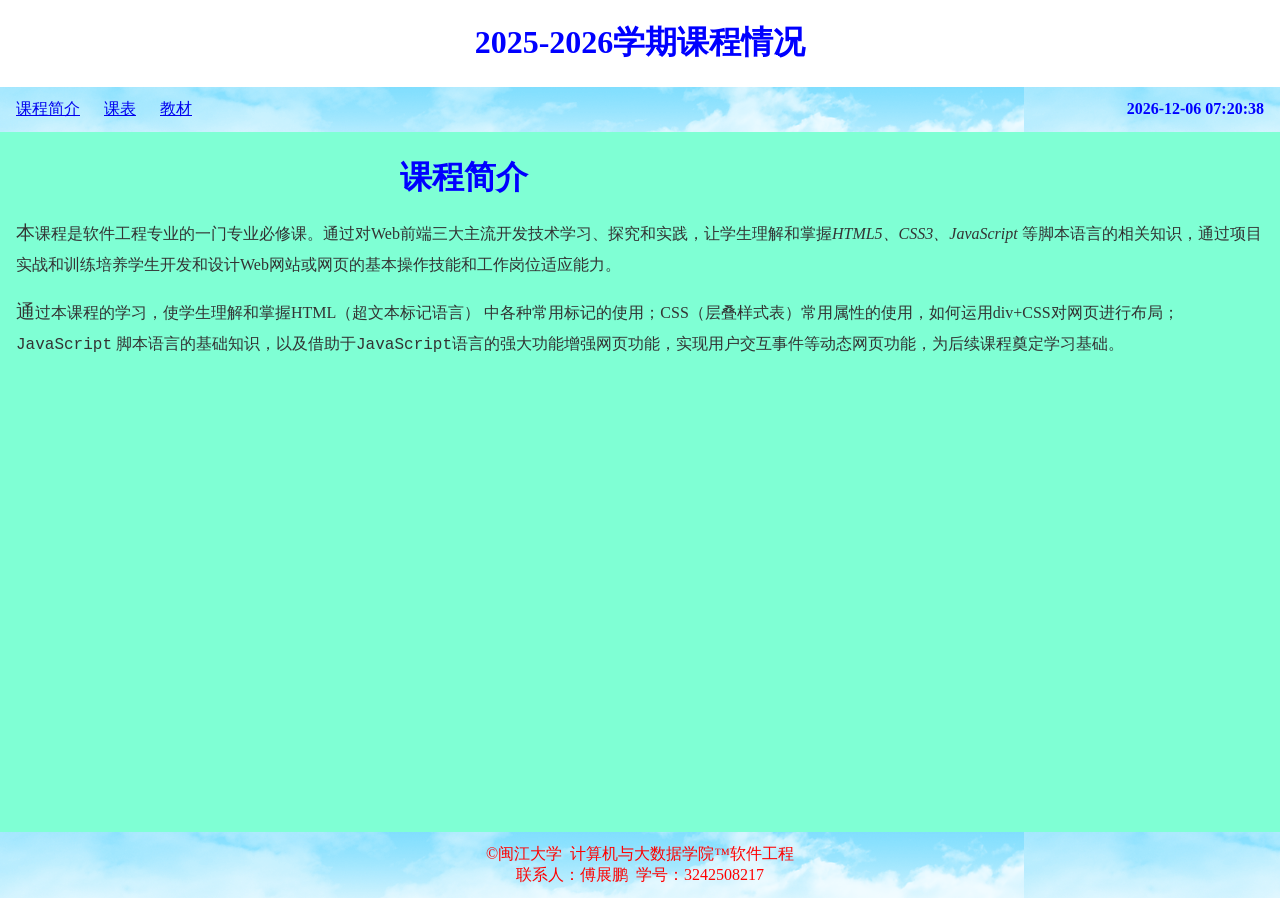
==== index.html @ 80872426 "更新标题为V4.0，添加时间显示功能及自适应框架高度调整 Co-authored-by: Copilot <copilot@github.com>" ====
<!DOCTYPE html>
<html lang="zh-cn">
<head>
    <meta charset="UTF-8">
    <meta name="viewport" content="width=device-width, initial-scale=1.0">
    <title>web技术基础实验V4.0</title>
    <link rel="shortcut icon" href="favicon.ico" type="image/x-icon">
    <script src="js/utils.js"></script>
</head>
<body>
    <div class="header-wrapper">
        <h1 class="hand">2025-2026学期课程情况</h1>

            <div class="nav-section">
                <a class="nav-link" href="introduce.html" target="mainFrame">课程简介</a>
                <a class="nav-link" href="schedule.html" target="mainFrame">课表</a>
                <a class="nav-link" href="book.html" target="mainFrame">教材</a>
                <span class="time-display" id="timeDisplay"></span>
            </div>

        
    </div>
    <iframe name="mainFrame" src="introduce.html" class="mainFrame" scrolling="auto"></iframe>

    <footer class="footer-section">
        &copy;闽江大学&nbsp;&nbsp;计算机与大数据学院&trade;软件工程<br>
        联系人：傅展鹏&nbsp;&nbsp;学号：3242508217
    </footer>
    <script>
        function isMobileDevice() {
            var device = navigator.userAgent ;          
            return (device.indexOf("iPhone")>0||device.indexOf("Android")>0);
        }

        function updateTime() {
            var now = new Date();
            var text = isMobileDevice()
                ? now.format("hh:mm:ss")
                : now.format("yyyy-MM-dd hh:mm:ss");
            document.getElementById("timeDisplay").textContent = text;
        }

        function adjustFrameHeight() {
            var header = document.querySelector(".header-wrapper");
            var footer = document.querySelector(".footer-section");
            var mainFrame = document.querySelector(".mainFrame");
            var height = document.documentElement.clientHeight
                - (header ? header.clientHeight : 0)
                - (footer ? footer.clientHeight : 0)
                -24;
                // 补足footer的padding部分
            if (height < 0) height = 0;
            mainFrame.style.height = height + "px";
        }

        window.addEventListener("load", function () {
            updateTime();
            adjustFrameHeight();
            setInterval(function () {
                updateTime();
                adjustFrameHeight();
            }, 1000);
        });

        window.addEventListener("resize", function () {
            adjustFrameHeight();
            updateTime();
        });
    </script>
</body>

<style>
    h1 {
        color: blue;
        text-align: center;
    }

    .hand{
        display: flex;
        justify-content: center;
    }

    .mainFrame{
        display: block;
        height: 540px;
        width: 100%;
        background-color: #7fffd4;
        border: none;
    }

    body {
        margin: 0;
        overflow-x: hidden;
    }

    .nav-section {
        display: flex;
        flex-direction: row;
        gap: 24px;
        align-items: center;
        padding: 12px 16px;
        color: blue;
        background-image: url("images/top-bg.gif");
        flex-wrap: wrap;
    }

    .time-display {
        margin-left: auto;
        color: blue;
        font-weight: bold;
        white-space: nowrap;
    }

    .footer-section {
        position: fixed;
        width: 100%;
        text-align: center;
        padding: 12px 0;
        color: red;
        background-image: url("images/top-bg.gif");
    }

    .nav-link:hover {
        color: red;
        font-size: 20px;
    }
</style>

</html>
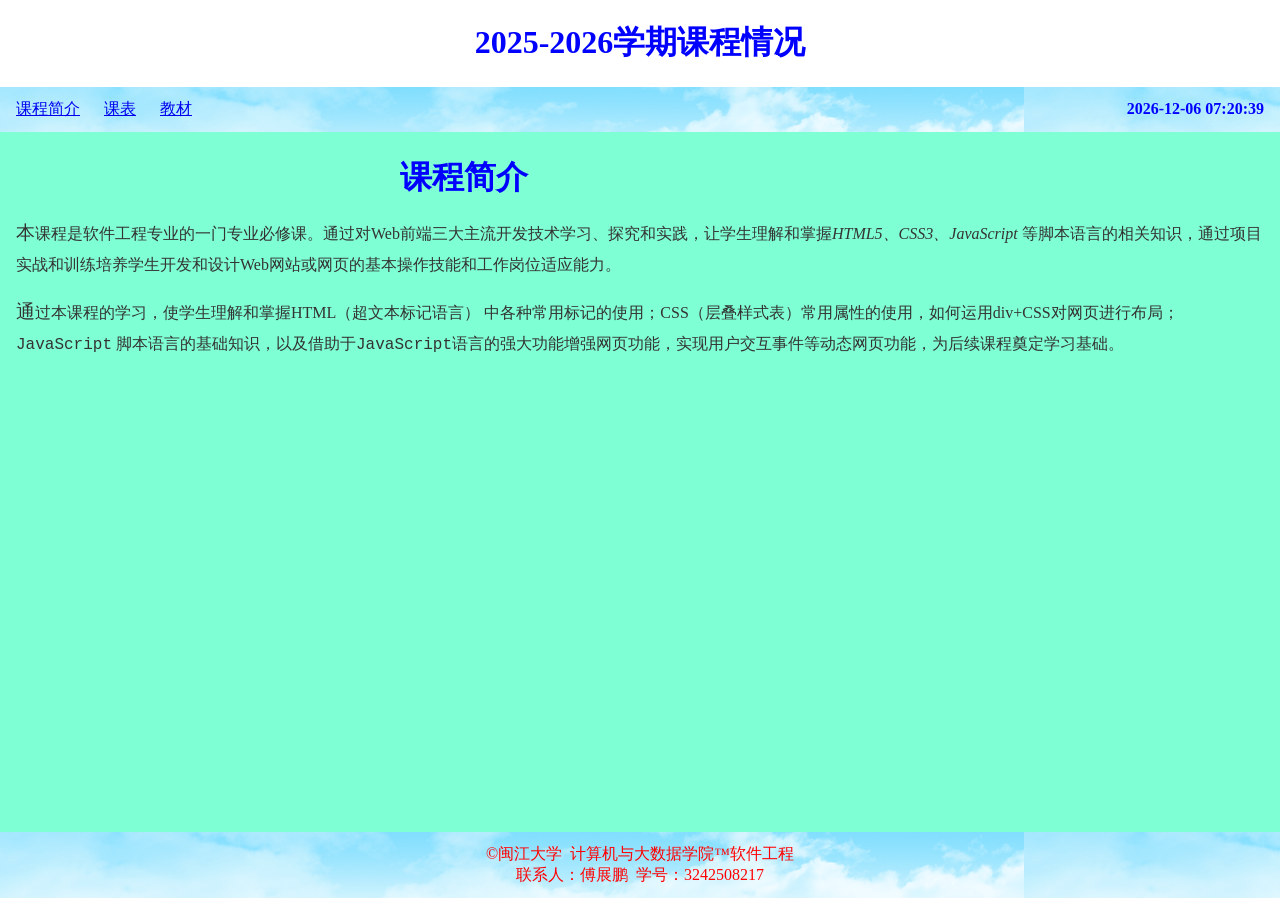
==== commit 904a7529: "重构时间显示和框架高度调整功能，移除冗余代码" ====
--- a/index.html
+++ b/index.html
@@ -26,47 +26,6 @@
         &copy;闽江大学&nbsp;&nbsp;计算机与大数据学院&trade;软件工程<br>
         联系人：傅展鹏&nbsp;&nbsp;学号：3242508217
     </footer>
-    <script>
-        function isMobileDevice() {
-            var device = navigator.userAgent ;          
-            return (device.indexOf("iPhone")>0||device.indexOf("Android")>0);
-        }
-
-        function updateTime() {
-            var now = new Date();
-            var text = isMobileDevice()
-                ? now.format("hh:mm:ss")
-                : now.format("yyyy-MM-dd hh:mm:ss");
-            document.getElementById("timeDisplay").textContent = text;
-        }
-
-        function adjustFrameHeight() {
-            var header = document.querySelector(".header-wrapper");
-            var footer = document.querySelector(".footer-section");
-            var mainFrame = document.querySelector(".mainFrame");
-            var height = document.documentElement.clientHeight
-                - (header ? header.clientHeight : 0)
-                - (footer ? footer.clientHeight : 0)
-                -24;
-                // 补足footer的padding部分
-            if (height < 0) height = 0;
-            mainFrame.style.height = height + "px";
-        }
-
-        window.addEventListener("load", function () {
-            updateTime();
-            adjustFrameHeight();
-            setInterval(function () {
-                updateTime();
-                adjustFrameHeight();
-            }, 1000);
-        });
-
-        window.addEventListener("resize", function () {
-            adjustFrameHeight();
-            updateTime();
-        });
-    </script>
 </body>
 
 <style>
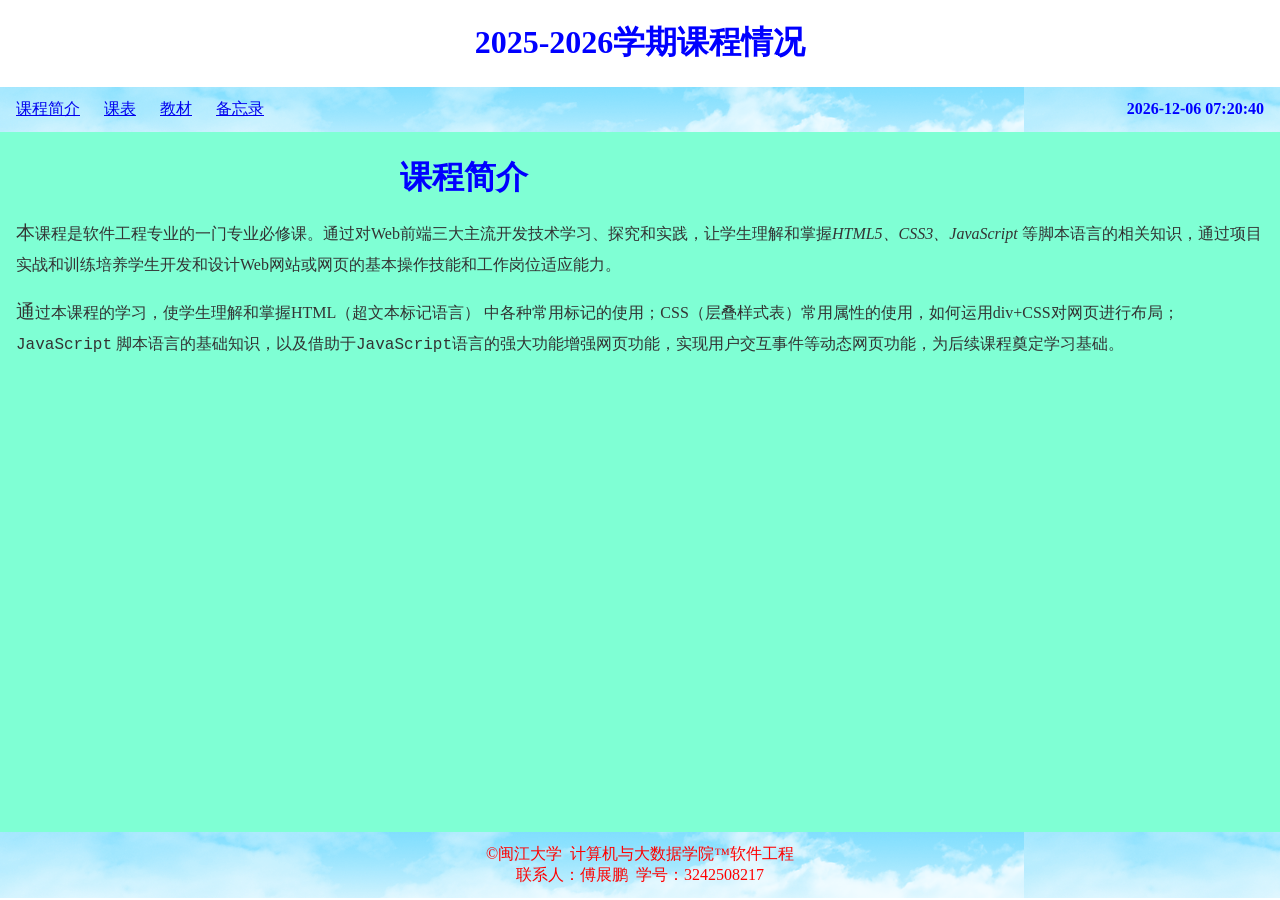
==== commit a19f71a5: "更新标题为V5.0，添加备忘录页面及相关样式，增强课表页面交互功能" ====
--- a/index.html
+++ b/index.html
@@ -3,7 +3,7 @@
 <head>
     <meta charset="UTF-8">
     <meta name="viewport" content="width=device-width, initial-scale=1.0">
-    <title>web技术基础实验V4.0</title>
+    <title>web技术基础实验V5.0</title>
     <link rel="shortcut icon" href="favicon.ico" type="image/x-icon">
     <script src="js/utils.js"></script>
 </head>
@@ -15,6 +15,7 @@
                 <a class="nav-link" href="introduce.html" target="mainFrame">课程简介</a>
                 <a class="nav-link" href="schedule.html" target="mainFrame">课表</a>
                 <a class="nav-link" href="book.html" target="mainFrame">教材</a>
+                <a class="nav-link" href="memo.html" target="mainFrame">备忘录</a>
                 <span class="time-display" id="timeDisplay"></span>
             </div>
 
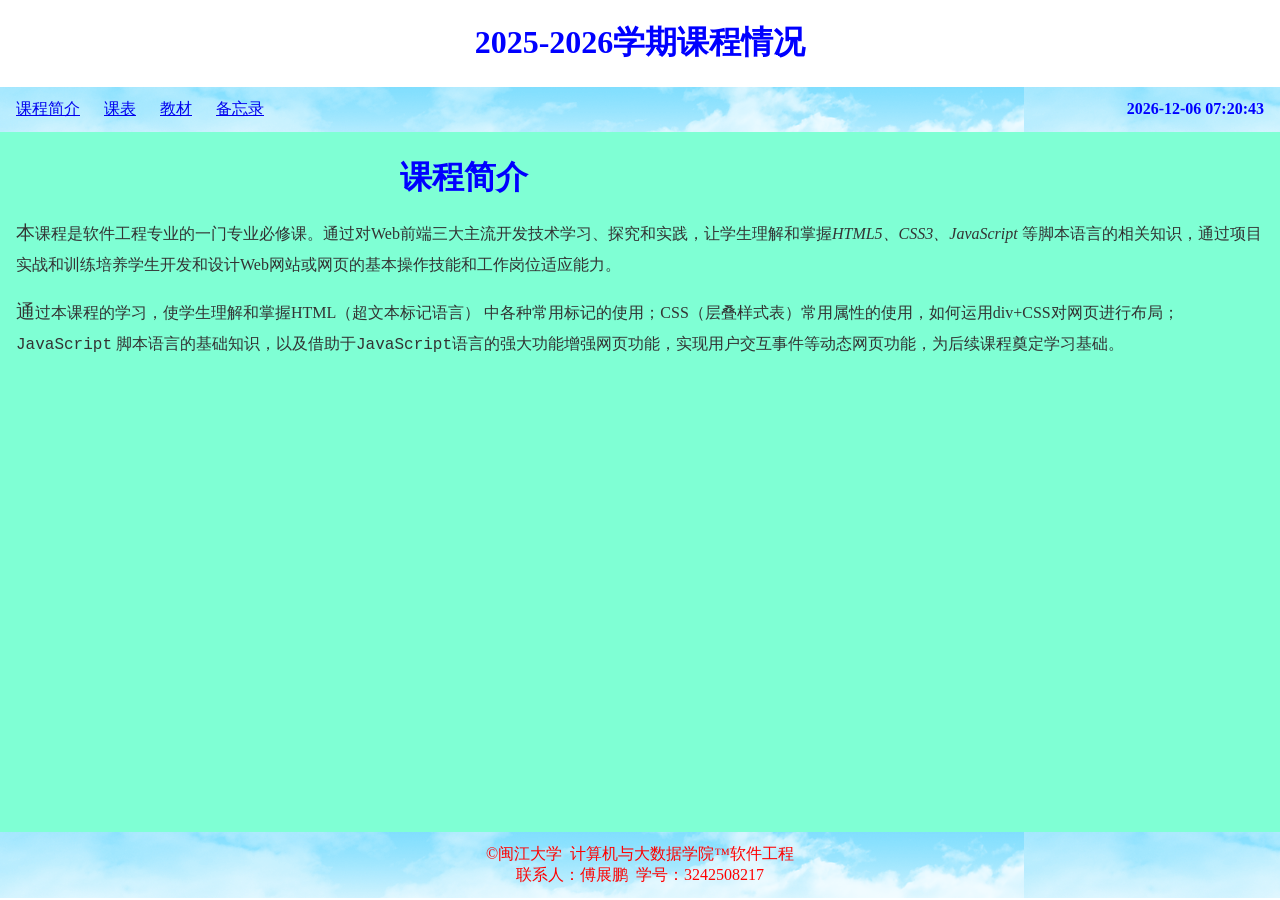
==== commit b12b52a5: "更新标题为V6.0，增强备忘录功能，添加重要性和完成状态选项，优化样式" ====
--- a/index.html
+++ b/index.html
@@ -3,7 +3,7 @@
 <head>
     <meta charset="UTF-8">
     <meta name="viewport" content="width=device-width, initial-scale=1.0">
-    <title>web技术基础实验V5.0</title>
+    <title>web技术基础实验V6.0</title>
     <link rel="shortcut icon" href="favicon.ico" type="image/x-icon">
     <script src="js/utils.js"></script>
 </head>
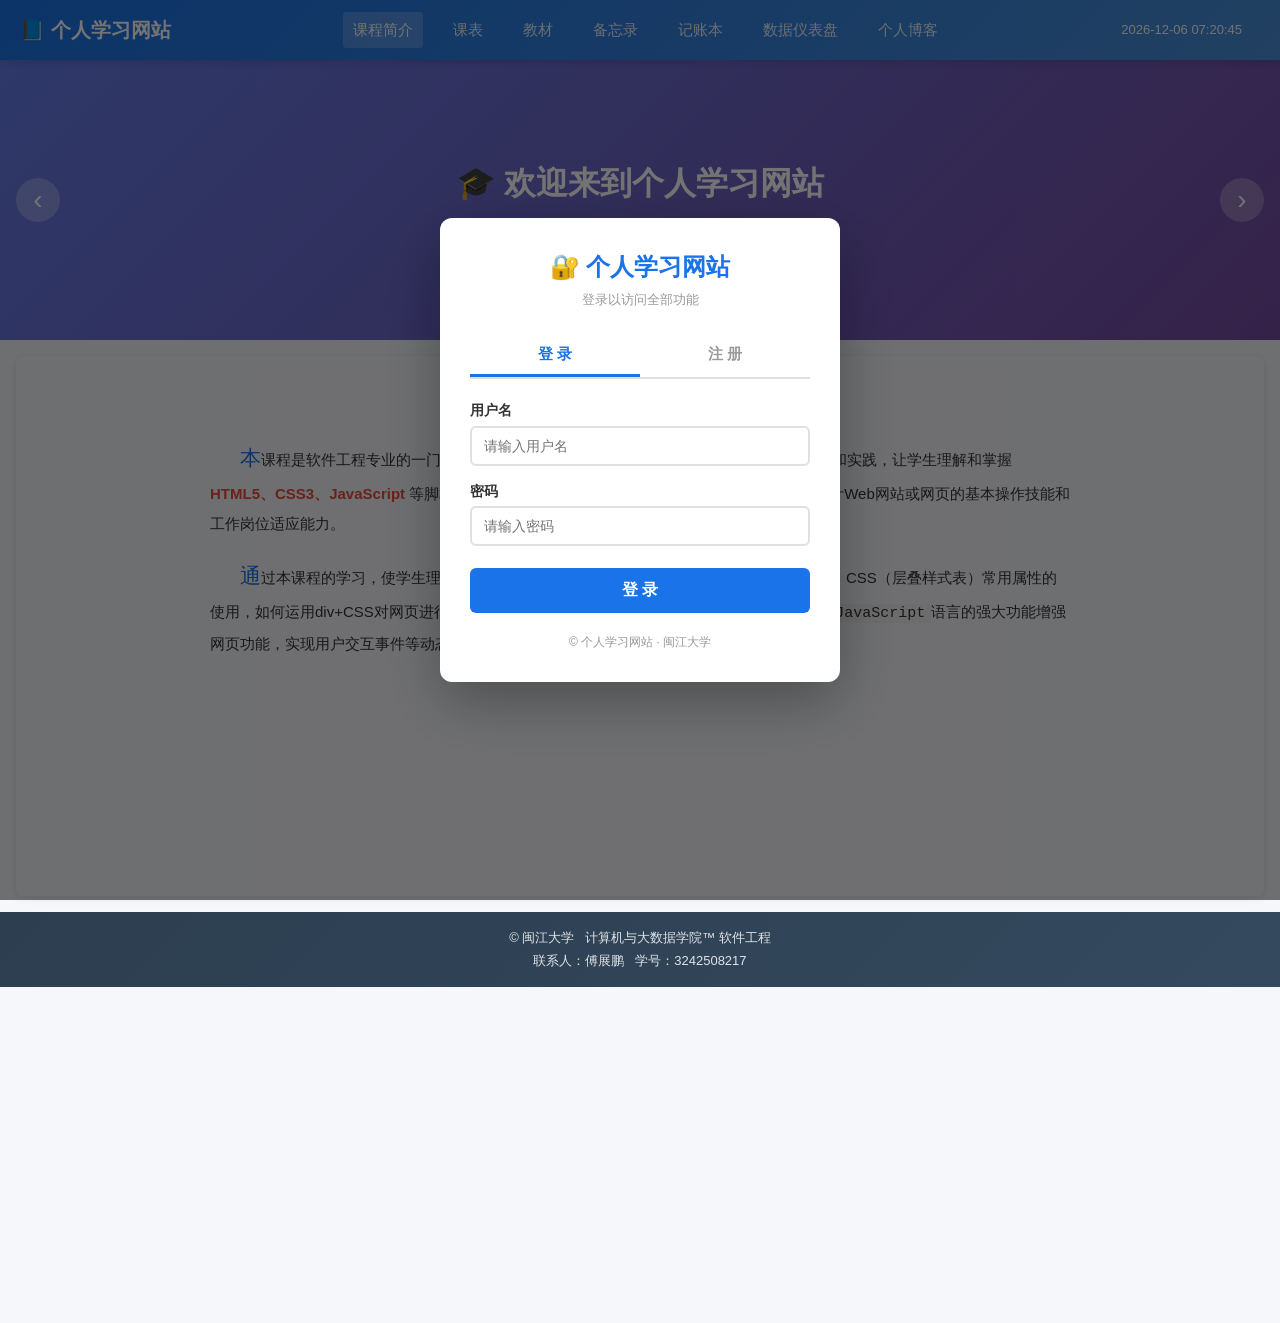
==== commit 4bdd32db: "feat: Enhance personal learning website with new modules and UI improvements - Updated course introd" ====
--- a/index.html
+++ b/index.html
@@ -3,87 +3,147 @@
 <head>
     <meta charset="UTF-8">
     <meta name="viewport" content="width=device-width, initial-scale=1.0">
-    <title>web技术基础实验V6.0</title>
+    <title>Web技术基础实验 — 个人学习网站</title>
     <link rel="shortcut icon" href="favicon.ico" type="image/x-icon">
+    <link rel="stylesheet" href="css/common.css">
     <script src="js/utils.js"></script>
+    <script src="js/auth.js"></script>
+    <script src="js/carousel.js"></script>
 </head>
 <body>
-    <div class="header-wrapper">
-        <h1 class="hand">2025-2026学期课程情况</h1>
+    <!-- ====== 导航栏 ====== -->
+    <header class="navbar" id="navbar">
+        <span class="navbar-brand">📘 个人学习网站</span>
+        <button class="hamburger" id="hamburgerBtn" aria-label="菜单">☰</button>
+        <nav class="navbar-links" id="navbarLinks">
+            <a href="introduce.html" target="mainFrame" class="active" data-page="introduce">课程简介</a>
+            <a href="schedule.html" target="mainFrame" data-page="schedule">课表</a>
+            <a href="book.html" target="mainFrame" data-page="book">教材</a>
+            <a href="memo.html" target="mainFrame" data-page="memo">备忘录</a>
+            <a href="expense.html" target="mainFrame" data-page="expense">记账本</a>
+            <a href="dashboard.html" target="mainFrame" data-page="dashboard">数据仪表盘</a>
+            <a href="blog.html" target="mainFrame" data-page="blog">个人博客</a>
+        </nav>
+        <div class="navbar-user">
+            <span id="timeDisplay" style="font-size:13px;"></span>
+            <span id="userDisplay" style="margin-left:8px;"></span>
+            <button class="logout-btn" id="logoutBtn" style="display:none;">退出</button>
+        </div>
+    </header>
 
-            <div class="nav-section">
-                <a class="nav-link" href="introduce.html" target="mainFrame">课程简介</a>
-                <a class="nav-link" href="schedule.html" target="mainFrame">课表</a>
-                <a class="nav-link" href="book.html" target="mainFrame">教材</a>
-                <a class="nav-link" href="memo.html" target="mainFrame">备忘录</a>
-                <span class="time-display" id="timeDisplay"></span>
+    <!-- ====== 轮播图 ====== -->
+    <section class="carousel" id="mainCarousel" aria-label="广告轮播">
+        <div class="carousel-track">
+            <div class="carousel-slide">
+                <h3>🎓 欢迎来到个人学习网站</h3>
+                <p>Web技术基础课程项目 · 记录学习与成长</p>
             </div>
+            <div class="carousel-slide">
+                <h3>📚 课程学习与知识管理</h3>
+                <p>课表、教材、备忘录 — 一站式学习平台</p>
+            </div>
+            <div class="carousel-slide">
+                <h3>🚀 探索前端开发的无限可能</h3>
+                <p>HTML5 · CSS3 · JavaScript — 构建精彩Web体验</p>
+            </div>
+        </div>
+        <button class="carousel-btn prev" aria-label="上一张">‹</button>
+        <button class="carousel-btn next" aria-label="下一张">›</button>
+        <div class="carousel-dots"></div>
+    </section>
 
-        
-    </div>
-    <iframe name="mainFrame" src="introduce.html" class="mainFrame" scrolling="auto"></iframe>
+    <!-- ====== 主内容区（iframe） ====== -->
+    <main class="main-content-area">
+        <iframe name="mainFrame" src="introduce.html" class="mainFrame" scrolling="auto"
+                title="主内容区"></iframe>
+    </main>
 
-    <footer class="footer-section">
-        &copy;闽江大学&nbsp;&nbsp;计算机与大数据学院&trade;软件工程<br>
-        联系人：傅展鹏&nbsp;&nbsp;学号：3242508217
+    <!-- ====== 页脚 ====== -->
+    <footer class="footer">
+        &copy; 闽江大学 &nbsp; 计算机与大数据学院&trade; 软件工程<br>
+        联系人：傅展鹏 &nbsp; 学号：3242508217
     </footer>
+
+    <script>
+        /* ====== 响应式汉堡菜单 ====== */
+        (function () {
+            var hamburger = document.getElementById('hamburgerBtn');
+            var navLinks = document.getElementById('navbarLinks');
+            if (hamburger && navLinks) {
+                hamburger.addEventListener('click', function () {
+                    navLinks.classList.toggle('open');
+                });
+                navLinks.querySelectorAll('a').forEach(function (link) {
+                    link.addEventListener('click', function () {
+                        navLinks.classList.remove('open');
+                        navLinks.querySelectorAll('a').forEach(function (a) { a.classList.remove('active'); });
+                        this.classList.add('active');
+                    });
+                });
+            }
+        })();
+
+        /* ====== 时间更新 ====== */
+        (function () {
+            function updateTime() {
+                var el = document.getElementById('timeDisplay');
+                if (!el) return;
+                var now = new Date();
+                el.textContent = now.getFullYear() + '-' +
+                    String(now.getMonth() + 1).padStart(2, '0') + '-' +
+                    String(now.getDate()).padStart(2, '0') + ' ' +
+                    String(now.getHours()).padStart(2, '0') + ':' +
+                    String(now.getMinutes()).padStart(2, '0') + ':' +
+                    String(now.getSeconds()).padStart(2, '0');
+            }
+            updateTime();
+            setInterval(updateTime, 1000);
+        })();
+
+        /* ====== iframe 自适应高度 ====== */
+        (function () {
+            function adjustFrame() {
+                var frame = document.querySelector('.mainFrame');
+                if (!frame) return;
+                var navbar = document.getElementById('navbar');
+                var carousel = document.getElementById('mainCarousel');
+                var footer = document.querySelector('.footer');
+                var height = window.innerHeight
+                    - (navbar ? navbar.offsetHeight : 0)
+                    - (carousel ? carousel.offsetHeight : 0)
+                    - (footer ? footer.offsetHeight : 0)
+                    - 32;
+                if (height < 400) height = 400;
+                frame.style.height = height + 'px';
+            }
+            adjustFrame();
+            window.addEventListener('resize', adjustFrame);
+            setInterval(adjustFrame, 2000);
+        })();
+
+        /* ====== 登录/注册 + 轮播图初始化 ====== */
+        window.addEventListener('load', function () {
+            Auth.init(function (user) {
+                var userDisplay = document.getElementById('userDisplay');
+                var logoutBtn = document.getElementById('logoutBtn');
+                if (userDisplay) userDisplay.textContent = '👤 ' + user.username;
+                if (logoutBtn) logoutBtn.style.display = 'inline-block';
+            });
+
+            if (Auth.isLoggedIn()) {
+                var userDisplay = document.getElementById('userDisplay');
+                var logoutBtn = document.getElementById('logoutBtn');
+                if (userDisplay) userDisplay.textContent = '👤 ' + Auth.getUsername();
+                if (logoutBtn) {
+                    logoutBtn.style.display = 'inline-block';
+                    logoutBtn.addEventListener('click', function () {
+                        Auth.logout();
+                    });
+                }
+            }
+
+            Carousel.init('#mainCarousel');
+        });
+    </script>
 </body>
-
-<style>
-    h1 {
-        color: blue;
-        text-align: center;
-    }
-
-    .hand{
-        display: flex;
-        justify-content: center;
-    }
-
-    .mainFrame{
-        display: block;
-        height: 540px;
-        width: 100%;
-        background-color: #7fffd4;
-        border: none;
-    }
-
-    body {
-        margin: 0;
-        overflow-x: hidden;
-    }
-
-    .nav-section {
-        display: flex;
-        flex-direction: row;
-        gap: 24px;
-        align-items: center;
-        padding: 12px 16px;
-        color: blue;
-        background-image: url("images/top-bg.gif");
-        flex-wrap: wrap;
-    }
-
-    .time-display {
-        margin-left: auto;
-        color: blue;
-        font-weight: bold;
-        white-space: nowrap;
-    }
-
-    .footer-section {
-        position: fixed;
-        width: 100%;
-        text-align: center;
-        padding: 12px 0;
-        color: red;
-        background-image: url("images/top-bg.gif");
-    }
-
-    .nav-link:hover {
-        color: red;
-        font-size: 20px;
-    }
-</style>
-
 </html>
--- a/css/common.css
+++ b/css/common.css
@@ -0,0 +1,725 @@
+/* ============================================================
+   common.css — 个人学习网站 全局公共样式
+   包含：CSS变量、重置、布局、导航、按钮、表单、浮层、响应式
+   ============================================================ */
+
+/* ---------- CSS 变量 ---------- */
+:root {
+    --primary: #1a73e8;
+    --primary-dark: #1557b0;
+    --success: #27ae60;
+    --danger: #e74c3c;
+    --warning: #f39c12;
+    --bg: #f5f7fa;
+    --bg-card: #ffffff;
+    --text: #333333;
+    --text-light: #666666;
+    --text-muted: #999999;
+    --border: #e0e0e0;
+    --shadow: 0 2px 8px rgba(0, 0, 0, 0.1);
+    --shadow-hover: 0 4px 16px rgba(0, 0, 0, 0.15);
+    --radius: 8px;
+    --transition: 0.3s ease;
+    --header-height: 60px;
+    --footer-height: 50px;
+}
+
+/* ---------- 全局重置 ---------- */
+*, *::before, *::after {
+    box-sizing: border-box;
+    margin: 0;
+    padding: 0;
+}
+
+html {
+    scroll-behavior: smooth;
+}
+
+body {
+    font-family: "Microsoft YaHei", "PingFang SC", "Helvetica Neue", Arial, sans-serif;
+    font-size: 15px;
+    line-height: 1.6;
+    color: var(--text);
+    background: var(--bg);
+    overflow-x: hidden;
+    min-height: 100vh;
+}
+
+a {
+    color: var(--primary);
+    text-decoration: none;
+    transition: color var(--transition);
+}
+
+a:hover {
+    color: var(--primary-dark);
+}
+
+img {
+    max-width: 100%;
+    height: auto;
+    display: block;
+}
+
+/* ---------- 通用布局类 ---------- */
+.container {
+    max-width: 1200px;
+    margin: 0 auto;
+    padding: 0 16px;
+}
+
+.flex-row {
+    display: flex;
+    flex-direction: row;
+    align-items: center;
+    gap: 12px;
+}
+
+.flex-col {
+    display: flex;
+    flex-direction: column;
+    gap: 12px;
+}
+
+.flex-wrap {
+    flex-wrap: wrap;
+}
+
+.flex-center {
+    display: flex;
+    align-items: center;
+    justify-content: center;
+}
+
+.flex-between {
+    display: flex;
+    align-items: center;
+    justify-content: space-between;
+}
+
+.grid-2 { display: grid; grid-template-columns: repeat(2, 1fr); gap: 16px; }
+.grid-3 { display: grid; grid-template-columns: repeat(3, 1fr); gap: 16px; }
+.grid-4 { display: grid; grid-template-columns: repeat(4, 1fr); gap: 16px; }
+
+/* ---------- 页面标题 ---------- */
+.page-title {
+    text-align: center;
+    color: #c0392b;
+    font-size: 28px;
+    font-weight: 700;
+    margin: 20px 0 16px;
+}
+
+.page-subtitle {
+    text-align: center;
+    color: var(--text-light);
+    font-size: 14px;
+    margin-bottom: 16px;
+}
+
+/* ---------- 卡片 ---------- */
+.card {
+    background: var(--bg-card);
+    border-radius: var(--radius);
+    box-shadow: var(--shadow);
+    padding: 20px;
+    transition: transform var(--transition), box-shadow var(--transition);
+}
+
+.card:hover {
+    transform: translateY(-4px);
+    box-shadow: var(--shadow-hover);
+}
+
+.card-title {
+    font-size: 18px;
+    font-weight: 700;
+    color: var(--text);
+    margin-bottom: 12px;
+    padding-bottom: 8px;
+    border-bottom: 2px solid var(--primary);
+}
+
+/* ---------- 按钮 ---------- */
+.btn {
+    display: inline-block;
+    padding: 8px 20px;
+    font-size: 14px;
+    font-weight: 600;
+    border: none;
+    border-radius: 6px;
+    cursor: pointer;
+    transition: all var(--transition);
+    text-align: center;
+    font-family: inherit;
+}
+
+.btn:hover {
+    opacity: 0.88;
+    transform: translateY(-1px);
+}
+
+.btn:active {
+    transform: translateY(0);
+}
+
+.btn-primary {
+    background: var(--primary);
+    color: #fff;
+}
+
+.btn-primary:hover { background: var(--primary-dark); }
+
+.btn-success {
+    background: var(--success);
+    color: #fff;
+}
+
+.btn-danger {
+    background: var(--danger);
+    color: #fff;
+}
+
+.btn-outline {
+    background: transparent;
+    border: 2px solid var(--primary);
+    color: var(--primary);
+}
+
+.btn-outline:hover {
+    background: var(--primary);
+    color: #fff;
+}
+
+.btn-sm { padding: 4px 12px; font-size: 12px; }
+.btn-lg { padding: 12px 28px; font-size: 16px; }
+
+/* ---------- 表单 ---------- */
+.form-group {
+    margin-bottom: 14px;
+}
+
+.form-group label {
+    display: block;
+    margin-bottom: 4px;
+    color: var(--text);
+    font-weight: 600;
+    font-size: 14px;
+}
+
+.form-group input,
+.form-group textarea,
+.form-group select {
+    width: 100%;
+    padding: 10px 12px;
+    font-size: 14px;
+    font-family: inherit;
+    border: 2px solid var(--border);
+    border-radius: 6px;
+    background: var(--bg-card);
+    color: var(--text);
+    transition: border-color var(--transition);
+}
+
+.form-group input:focus,
+.form-group textarea:focus,
+.form-group select:focus {
+    outline: none;
+    border-color: var(--primary);
+    box-shadow: 0 0 0 3px rgba(26, 115, 232, 0.15);
+}
+
+.form-group .error-msg {
+    color: var(--danger);
+    font-size: 12px;
+    margin-top: 4px;
+    display: none;
+}
+
+.form-group.error input {
+    border-color: var(--danger);
+}
+
+.form-group.error .error-msg {
+    display: block;
+}
+
+.form-row {
+    display: flex;
+    gap: 16px;
+}
+
+.form-row .form-group {
+    flex: 1;
+}
+
+/* ---------- Radio 按钮组 ---------- */
+.radio-group {
+    display: flex;
+    gap: 16px;
+    padding: 6px 0;
+}
+
+.radio-group label {
+    display: flex;
+    align-items: center;
+    gap: 4px;
+    cursor: pointer;
+    font-weight: normal;
+}
+
+.radio-group input[type="radio"] {
+    width: auto;
+    accent-color: var(--primary);
+}
+
+/* ---------- 表格 ---------- */
+table {
+    width: 100%;
+    border-collapse: collapse;
+    font-size: 14px;
+}
+
+th, td {
+    border: 1px solid var(--border);
+    padding: 10px 12px;
+    text-align: center;
+}
+
+th {
+    background: var(--primary);
+    color: #fff;
+    font-weight: 700;
+}
+
+tr:nth-child(even) {
+    background: #f9f9f9;
+}
+
+tr:hover {
+    background: #eef4ff;
+}
+
+/* ---------- 导航栏 ---------- */
+.navbar {
+    display: flex;
+    align-items: center;
+    justify-content: space-between;
+    padding: 0 20px;
+    height: var(--header-height);
+    background: linear-gradient(135deg, #1a73e8, #4a90d9);
+    color: #fff;
+    position: sticky;
+    top: 0;
+    z-index: 100;
+    box-shadow: 0 2px 8px rgba(0,0,0,0.15);
+}
+
+.navbar-brand {
+    font-size: 20px;
+    font-weight: 700;
+    color: #fff;
+}
+
+.navbar-links {
+    display: flex;
+    gap: 20px;
+    list-style: none;
+}
+
+.navbar-links a {
+    color: rgba(255,255,255,0.9);
+    font-size: 15px;
+    padding: 6px 10px;
+    border-radius: 4px;
+    transition: all var(--transition);
+}
+
+.navbar-links a:hover,
+.navbar-links a.active {
+    color: #fff;
+    background: rgba(255,255,255,0.2);
+}
+
+.navbar-user {
+    display: flex;
+    align-items: center;
+    gap: 10px;
+    font-size: 14px;
+}
+
+.navbar-user .logout-btn {
+    background: rgba(255,255,255,0.2);
+    border: 1px solid rgba(255,255,255,0.4);
+    color: #fff;
+    padding: 4px 12px;
+    border-radius: 4px;
+    cursor: pointer;
+    font-size: 13px;
+    transition: background var(--transition);
+}
+
+.navbar-user .logout-btn:hover {
+    background: rgba(255,255,255,0.35);
+}
+
+/* 汉堡菜单（移动端） */
+.hamburger {
+    display: none;
+    font-size: 24px;
+    cursor: pointer;
+    background: none;
+    border: none;
+    color: #fff;
+    padding: 4px 8px;
+}
+
+/* ---------- 页脚 ---------- */
+.footer {
+    text-align: center;
+    padding: 14px 0;
+    background: linear-gradient(135deg, #2c3e50, #34495e);
+    color: rgba(255,255,255,0.85);
+    font-size: 13px;
+    line-height: 1.8;
+    position: relative;
+    bottom: 0;
+    width: 100%;
+}
+
+/* ---------- 浮层（Modal） ---------- */
+.modal-overlay {
+    position: fixed;
+    inset: 0;
+    background: rgba(0, 0, 0, 0.55);
+    display: flex;
+    align-items: center;
+    justify-content: center;
+    z-index: 1000;
+    animation: fadeIn 0.3s ease;
+}
+
+.modal {
+    background: var(--bg-card);
+    border-radius: 12px;
+    padding: 30px;
+    width: 400px;
+    max-width: 90vw;
+    box-shadow: 0 20px 60px rgba(0,0,0,0.3);
+    animation: slideUp 0.35s ease;
+}
+
+.modal-header {
+    text-align: center;
+    margin-bottom: 24px;
+}
+
+.modal-header h2 {
+    font-size: 24px;
+    color: var(--primary);
+    margin-bottom: 4px;
+}
+
+.modal-header p {
+    color: var(--text-muted);
+    font-size: 13px;
+}
+
+.modal-tabs {
+    display: flex;
+    border-bottom: 2px solid var(--border);
+    margin-bottom: 20px;
+}
+
+.modal-tab {
+    flex: 1;
+    text-align: center;
+    padding: 10px 0;
+    cursor: pointer;
+    font-weight: 600;
+    color: var(--text-muted);
+    border-bottom: 3px solid transparent;
+    transition: all var(--transition);
+    background: none;
+    border-top: none;
+    border-left: none;
+    border-right: none;
+    font-size: 15px;
+    font-family: inherit;
+}
+
+.modal-tab.active {
+    color: var(--primary);
+    border-bottom-color: var(--primary);
+}
+
+.modal-body {}
+.modal-body .form-panel { display: none; }
+.modal-body .form-panel.active { display: block; }
+
+.modal-footer {
+    text-align: center;
+    margin-top: 20px;
+    font-size: 12px;
+    color: var(--text-muted);
+}
+
+/* ---------- 轮播图 ---------- */
+.carousel {
+    position: relative;
+    width: 100%;
+    height: 280px;
+    overflow: hidden;
+    background: #333;
+}
+
+.carousel-track {
+    display: flex;
+    height: 100%;
+    transition: transform 0.5s ease;
+}
+
+.carousel-slide {
+    min-width: 100%;
+    height: 100%;
+    display: flex;
+    flex-direction: column;
+    align-items: center;
+    justify-content: center;
+    color: #fff;
+    font-size: 28px;
+    font-weight: 700;
+}
+
+.carousel-slide:nth-child(1) { background: linear-gradient(135deg, #667eea, #764ba2); }
+.carousel-slide:nth-child(2) { background: linear-gradient(135deg, #f093fb, #f5576c); }
+.carousel-slide:nth-child(3) { background: linear-gradient(135deg, #4facfe, #00f2fe); }
+
+.carousel-slide h3 { font-size: 32px; margin-bottom: 8px; }
+.carousel-slide p { font-size: 16px; opacity: 0.9; }
+
+.carousel-btn {
+    position: absolute;
+    top: 50%;
+    transform: translateY(-50%);
+    background: rgba(255,255,255,0.25);
+    border: none;
+    color: #fff;
+    font-size: 28px;
+    width: 44px;
+    height: 44px;
+    border-radius: 50%;
+    cursor: pointer;
+    transition: background var(--transition);
+    z-index: 10;
+}
+
+.carousel-btn:hover { background: rgba(255,255,255,0.5); }
+.carousel-btn.prev { left: 16px; }
+.carousel-btn.next { right: 16px; }
+
+.carousel-dots {
+    position: absolute;
+    bottom: 16px;
+    left: 50%;
+    transform: translateX(-50%);
+    display: flex;
+    gap: 8px;
+}
+
+.carousel-dot {
+    width: 10px;
+    height: 10px;
+    border-radius: 50%;
+    background: rgba(255,255,255,0.5);
+    border: none;
+    cursor: pointer;
+    transition: all var(--transition);
+}
+
+.carousel-dot.active {
+    background: #fff;
+    transform: scale(1.3);
+}
+
+/* ---------- 动画 ---------- */
+@keyframes fadeIn {
+    from { opacity: 0; }
+    to   { opacity: 1; }
+}
+
+@keyframes slideUp {
+    from { opacity: 0; transform: translateY(30px); }
+    to   { opacity: 1; transform: translateY(0); }
+}
+
+@keyframes slideDown {
+    from { opacity: 0; transform: translateY(-20px); }
+    to   { opacity: 1; transform: translateY(0); }
+}
+
+@keyframes fadeInUp {
+    from { opacity: 0; transform: translateY(20px); }
+    to   { opacity: 1; transform: translateY(0); }
+}
+
+@keyframes pulse {
+    0%, 100% { transform: scale(1); }
+    50%      { transform: scale(1.05); }
+}
+
+@keyframes spin {
+    from { transform: rotate(0deg); }
+    to   { transform: rotate(360deg); }
+}
+
+@keyframes progressBar {
+    from { width: 0; }
+}
+
+.animate-fadeIn { animation: fadeIn 0.5s ease; }
+.animate-slideUp { animation: slideUp 0.5s ease; }
+.animate-fadeInUp { animation: fadeInUp 0.6s ease; }
+
+/* ---------- 主内容 iframe 区域 ---------- */
+.main-content-area {
+    min-height: calc(100vh - var(--header-height) - 280px - var(--footer-height) - 20px);
+    padding: 16px;
+    background: var(--bg);
+}
+
+.mainFrame {
+    display: block;
+    width: 100%;
+    min-height: 540px;
+    background: #fff;
+    border: none;
+    border-radius: var(--radius);
+    box-shadow: var(--shadow);
+}
+
+/* ---------- 进度条 ---------- */
+.progress-bar {
+    width: 100%;
+    height: 20px;
+    background: #e9ecef;
+    border-radius: 10px;
+    overflow: hidden;
+}
+
+.progress-fill {
+    height: 100%;
+    border-radius: 10px;
+    background: linear-gradient(90deg, var(--primary), #4a90d9);
+    animation: progressBar 1.5s ease;
+    transition: width 0.8s ease;
+}
+
+/* ---------- 标签/徽章 ---------- */
+.badge {
+    display: inline-block;
+    padding: 2px 10px;
+    font-size: 12px;
+    font-weight: 600;
+    border-radius: 12px;
+    color: #fff;
+}
+
+.badge-primary { background: var(--primary); }
+.badge-success { background: var(--success); }
+.badge-danger  { background: var(--danger); }
+.badge-warning { background: var(--warning); }
+
+.tag {
+    display: inline-block;
+    padding: 2px 8px;
+    font-size: 12px;
+    border-radius: 4px;
+    margin: 2px;
+    background: #eef4ff;
+    color: var(--primary);
+}
+
+/* ---------- 空状态 ---------- */
+.empty-state {
+    text-align: center;
+    padding: 60px 20px;
+    color: var(--text-muted);
+}
+
+.empty-state .icon {
+    font-size: 48px;
+    margin-bottom: 12px;
+}
+
+.empty-state p {
+    font-size: 16px;
+}
+
+/* ---------- Toast 提示 ---------- */
+.toast {
+    position: fixed;
+    top: 20px;
+    left: 50%;
+    transform: translateX(-50%);
+    background: var(--success);
+    color: #fff;
+    padding: 12px 28px;
+    border-radius: 8px;
+    font-size: 14px;
+    font-weight: 600;
+    z-index: 2000;
+    box-shadow: 0 4px 16px rgba(0,0,0,0.2);
+    animation: slideDown 0.3s ease, fadeIn 0.3s ease;
+}
+
+.toast.error { background: var(--danger); }
+.toast.warning { background: var(--warning); }
+
+/* ---------- 响应式 ---------- */
+@media (max-width: 1024px) {
+    .grid-4 { grid-template-columns: repeat(2, 1fr); }
+    .grid-3 { grid-template-columns: repeat(2, 1fr); }
+    .carousel { height: 220px; }
+    .carousel-slide h3 { font-size: 24px; }
+}
+
+@media (max-width: 768px) {
+    .navbar-links {
+        display: none;
+        position: absolute;
+        top: var(--header-height);
+        left: 0;
+        right: 0;
+        flex-direction: column;
+        background: var(--primary);
+        padding: 12px 0;
+        gap: 0;
+    }
+    .navbar-links.open {
+        display: flex;
+    }
+    .navbar-links a {
+        padding: 12px 20px;
+        border-bottom: 1px solid rgba(255,255,255,0.1);
+    }
+    .hamburger { display: block; }
+    .grid-2, .grid-3, .grid-4 { grid-template-columns: 1fr; }
+    .form-row { flex-direction: column; }
+    .carousel { height: 180px; }
+    .carousel-slide h3 { font-size: 20px; }
+    .carousel-slide p { font-size: 14px; }
+    .carousel-btn { width: 36px; height: 36px; font-size: 22px; }
+    .modal { padding: 20px; }
+    .page-title { font-size: 22px; }
+    table { font-size: 12px; }
+    th, td { padding: 6px 8px; }
+}
+
+@media (max-width: 480px) {
+    .navbar-brand { font-size: 16px; }
+    .carousel { height: 150px; }
+    .carousel-slide h3 { font-size: 16px; }
+    .carousel-slide p { font-size: 12px; }
+    .btn { padding: 6px 14px; font-size: 13px; }
+}
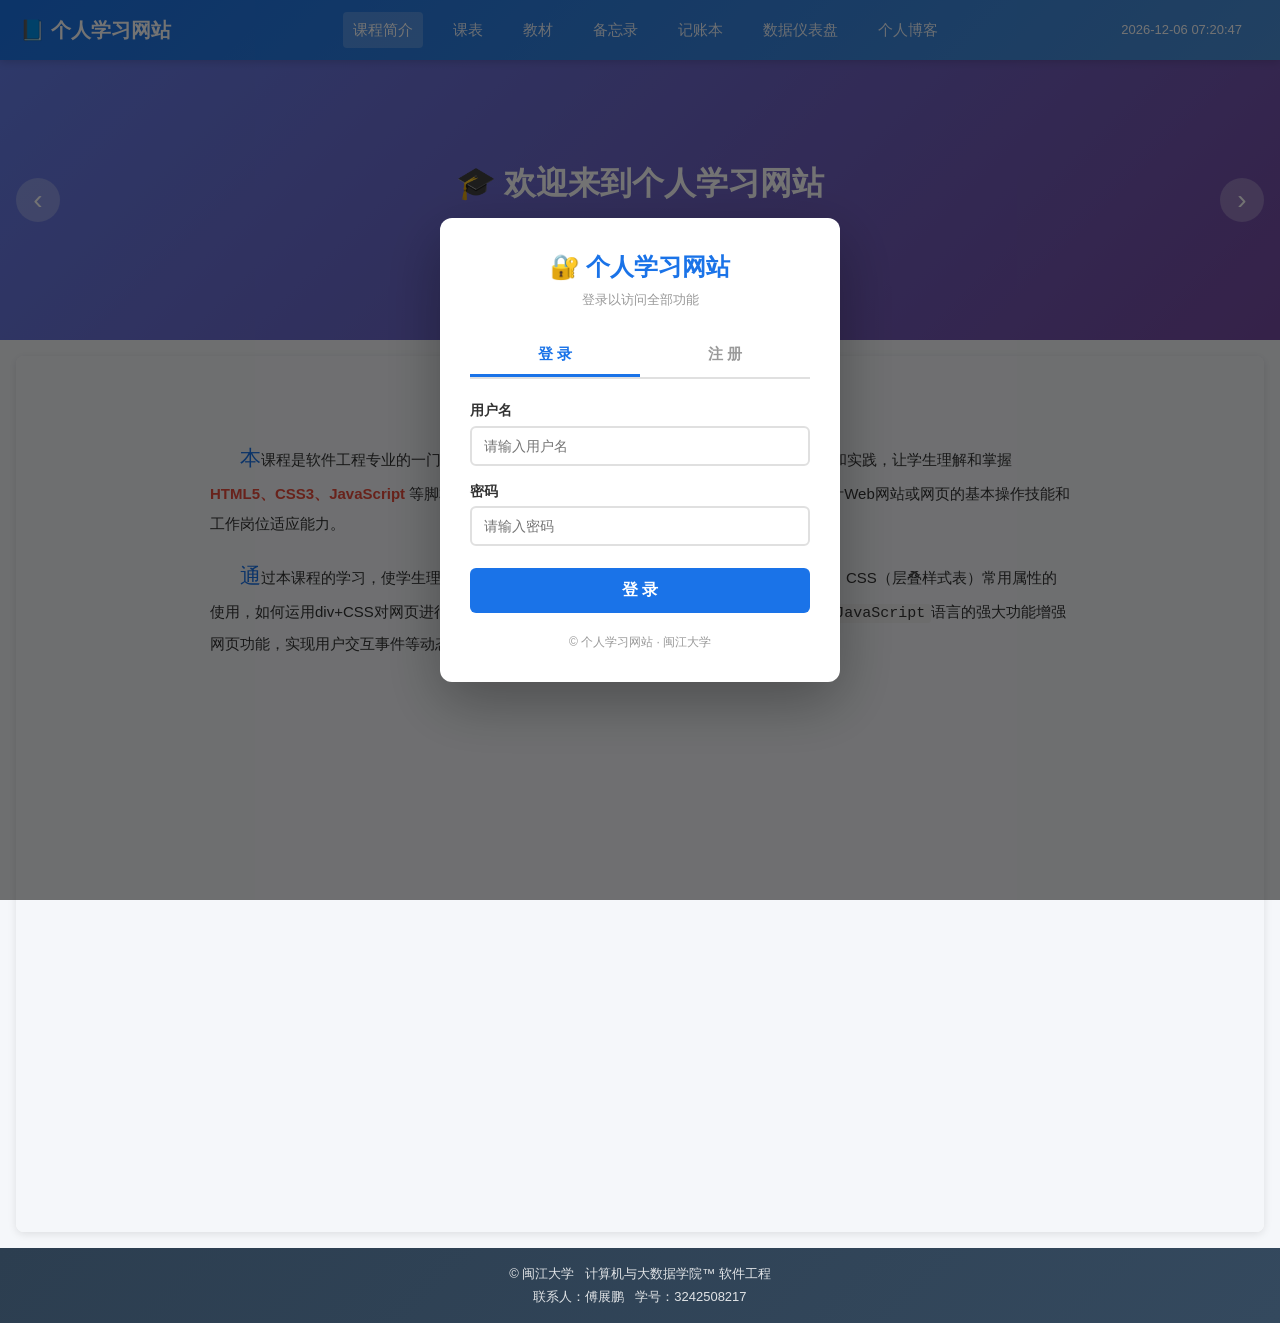
==== commit 235f9c70: "feat: 优化滚动条样式，修复备忘录表单中的 radio 组对齐，提升 iframe 自适应性能" ====
--- a/index.html
+++ b/index.html
@@ -54,7 +54,7 @@
 
     <!-- ====== 主内容区（iframe） ====== -->
     <main class="main-content-area">
-        <iframe name="mainFrame" src="introduce.html" class="mainFrame" scrolling="auto"
+        <iframe name="mainFrame" src="introduce.html" class="mainFrame"
                 title="主内容区"></iframe>
     </main>
 
@@ -100,8 +100,9 @@
             setInterval(updateTime, 1000);
         })();
 
-        /* ====== iframe 自适应高度 ====== */
+        /* ====== iframe 自适应高度（性能优化：用 resize 事件 + 防抖） ====== */
         (function () {
+            var resizeTimer = null;
             function adjustFrame() {
                 var frame = document.querySelector('.mainFrame');
                 if (!frame) return;
@@ -117,8 +118,10 @@
                 frame.style.height = height + 'px';
             }
             adjustFrame();
-            window.addEventListener('resize', adjustFrame);
-            setInterval(adjustFrame, 2000);
+            window.addEventListener('resize', function () {
+                clearTimeout(resizeTimer);
+                resizeTimer = setTimeout(adjustFrame, 150);
+            });
         })();
 
         /* ====== 登录/注册 + 轮播图初始化 ====== */
--- a/css/common.css
+++ b/css/common.css
@@ -33,6 +33,13 @@
 
 html {
     scroll-behavior: smooth;
+    -ms-overflow-style: none;
+    scrollbar-width: none;
+}
+
+html::-webkit-scrollbar {
+    width: 0;
+    height: 0;
 }
 
 body {
@@ -42,7 +49,15 @@
     color: var(--text);
     background: var(--bg);
     overflow-x: hidden;
+    overflow-y: auto;
     min-height: 100vh;
+    -ms-overflow-style: none;
+    scrollbar-width: none;
+}
+
+body::-webkit-scrollbar {
+    width: 0;
+    height: 0;
 }
 
 a {
@@ -586,6 +601,7 @@
     min-height: calc(100vh - var(--header-height) - 280px - var(--footer-height) - 20px);
     padding: 16px;
     background: var(--bg);
+    overflow: hidden;
 }
 
 .mainFrame {
@@ -596,6 +612,7 @@
     border: none;
     border-radius: var(--radius);
     box-shadow: var(--shadow);
+    overflow: hidden;
 }
 
 /* ---------- 进度条 ---------- */
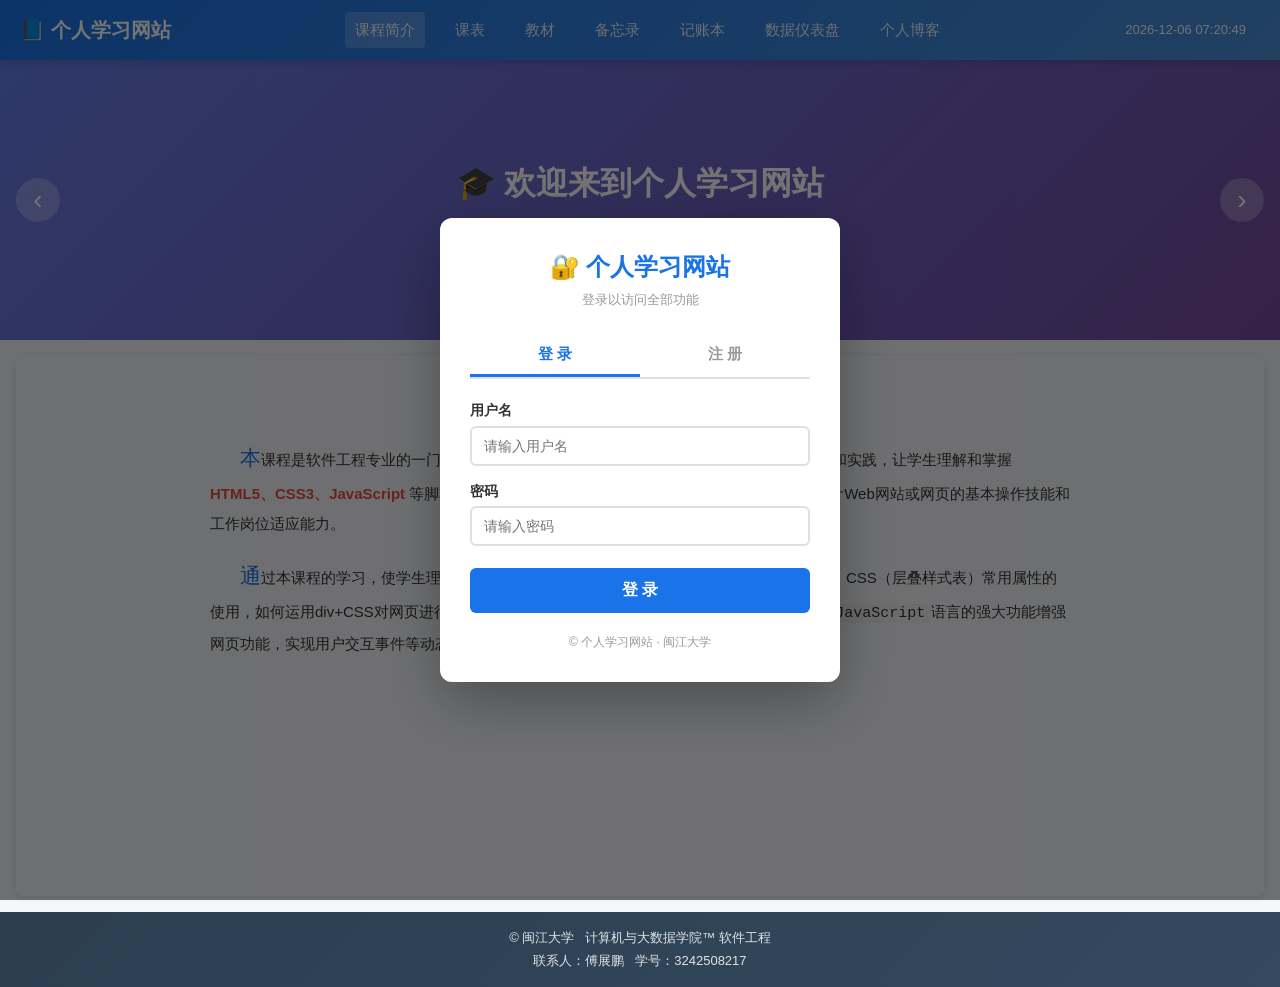
==== commit 01d1b347: "feat: 移动端优化时间显示格式，精简 navbar 用户信息展示，调整样式以提升用户体验" ====
--- a/index.html
+++ b/index.html
@@ -25,8 +25,8 @@
             <a href="blog.html" target="mainFrame" data-page="blog">个人博客</a>
         </nav>
         <div class="navbar-user">
-            <span id="timeDisplay" style="font-size:13px;"></span>
-            <span id="userDisplay" style="margin-left:8px;"></span>
+            <span id="timeDisplay">--:--:--</span>
+            <span id="userDisplay"></span>
             <button class="logout-btn" id="logoutBtn" style="display:none;">退出</button>
         </div>
     </header>
@@ -83,18 +83,27 @@
             }
         })();
 
-        /* ====== 时间更新 ====== */
+        /* ====== 时间更新（移动端精简格式，避免布局抖动） ====== */
         (function () {
+            var timeEl = document.getElementById('timeDisplay');
+            if (!timeEl) return;
+            timeEl.textContent = '--:--:--';
             function updateTime() {
-                var el = document.getElementById('timeDisplay');
-                if (!el) return;
                 var now = new Date();
-                el.textContent = now.getFullYear() + '-' +
-                    String(now.getMonth() + 1).padStart(2, '0') + '-' +
-                    String(now.getDate()).padStart(2, '0') + ' ' +
-                    String(now.getHours()).padStart(2, '0') + ':' +
-                    String(now.getMinutes()).padStart(2, '0') + ':' +
-                    String(now.getSeconds()).padStart(2, '0');
+                var isMobile = window.innerWidth < 768;
+                if (isMobile) {
+                    timeEl.textContent =
+                        String(now.getHours()).padStart(2, '0') + ':' +
+                        String(now.getMinutes()).padStart(2, '0') + ':' +
+                        String(now.getSeconds()).padStart(2, '0');
+                } else {
+                    timeEl.textContent = now.getFullYear() + '-' +
+                        String(now.getMonth() + 1).padStart(2, '0') + '-' +
+                        String(now.getDate()).padStart(2, '0') + ' ' +
+                        String(now.getHours()).padStart(2, '0') + ':' +
+                        String(now.getMinutes()).padStart(2, '0') + ':' +
+                        String(now.getSeconds()).padStart(2, '0');
+                }
             }
             updateTime();
             setInterval(updateTime, 1000);
--- a/css/common.css
+++ b/css/common.css
@@ -361,6 +361,21 @@
     align-items: center;
     gap: 10px;
     font-size: 14px;
+    flex-shrink: 0;
+}
+
+#timeDisplay {
+    display: inline-block;
+    min-width: 72px;
+    text-align: right;
+    font-size: 13px;
+    font-variant-numeric: tabular-nums;
+    white-space: nowrap;
+}
+
+#userDisplay {
+    white-space: nowrap;
+    margin-left: 4px;
 }
 
 .navbar-user .logout-btn {
@@ -721,6 +736,12 @@
         border-bottom: 1px solid rgba(255,255,255,0.1);
     }
     .hamburger { display: block; }
+    .navbar-brand { font-size: 15px; max-width: 120px; overflow: hidden; text-overflow: ellipsis; white-space: nowrap; }
+    /* 移动端 navbar-user 精简 */
+    .navbar-user { gap: 6px; font-size: 12px; }
+    #timeDisplay { min-width: 56px; font-size: 11px; }
+    #userDisplay { max-width: 60px; overflow: hidden; text-overflow: ellipsis; font-size: 11px; }
+    .logout-btn { padding: 2px 8px !important; font-size: 11px !important; }
     .grid-2, .grid-3, .grid-4 { grid-template-columns: 1fr; }
     .form-row { flex-direction: column; }
     .carousel { height: 180px; }
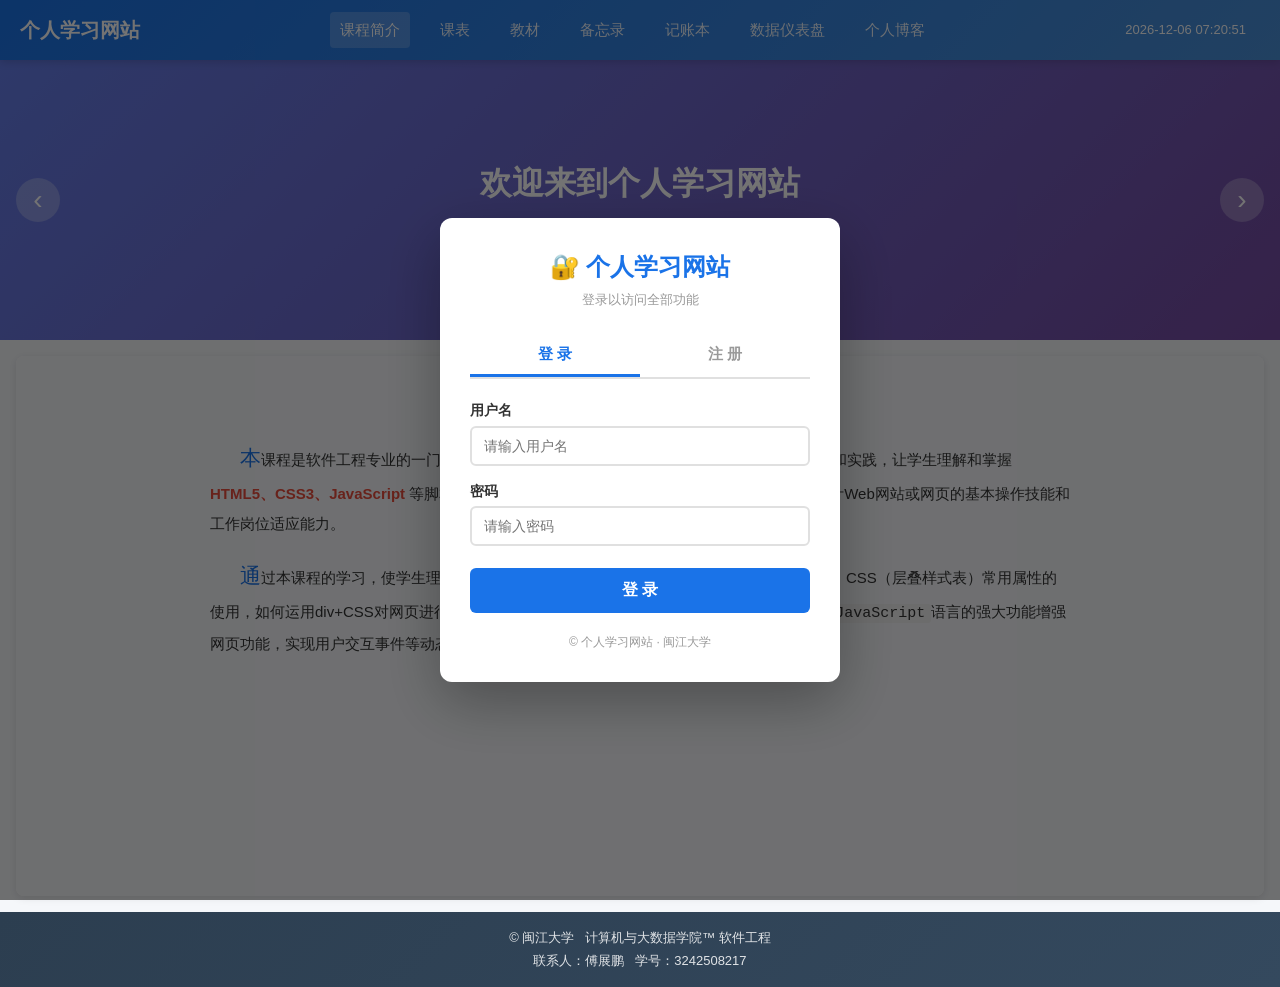
==== commit d810ae82: "feat: 移除页面标题中的表情符号，提升内容一致性" ====
--- a/index.html
+++ b/index.html
@@ -13,7 +13,7 @@
 <body>
     <!-- ====== 导航栏 ====== -->
     <header class="navbar" id="navbar">
-        <span class="navbar-brand">📘 个人学习网站</span>
+        <span class="navbar-brand">个人学习网站</span>
         <button class="hamburger" id="hamburgerBtn" aria-label="菜单">☰</button>
         <nav class="navbar-links" id="navbarLinks">
             <a href="introduce.html" target="mainFrame" class="active" data-page="introduce">课程简介</a>
@@ -35,15 +35,15 @@
     <section class="carousel" id="mainCarousel" aria-label="广告轮播">
         <div class="carousel-track">
             <div class="carousel-slide">
-                <h3>🎓 欢迎来到个人学习网站</h3>
+                <h3>欢迎来到个人学习网站</h3>
                 <p>Web技术基础课程项目 · 记录学习与成长</p>
             </div>
             <div class="carousel-slide">
-                <h3>📚 课程学习与知识管理</h3>
+                <h3>课程学习与知识管理</h3>
                 <p>课表、教材、备忘录 — 一站式学习平台</p>
             </div>
             <div class="carousel-slide">
-                <h3>🚀 探索前端开发的无限可能</h3>
+                <h3>探索前端开发的无限可能</h3>
                 <p>HTML5 · CSS3 · JavaScript — 构建精彩Web体验</p>
             </div>
         </div>
@@ -138,14 +138,14 @@
             Auth.init(function (user) {
                 var userDisplay = document.getElementById('userDisplay');
                 var logoutBtn = document.getElementById('logoutBtn');
-                if (userDisplay) userDisplay.textContent = '👤 ' + user.username;
+                if (userDisplay) userDisplay.textContent = user.username;
                 if (logoutBtn) logoutBtn.style.display = 'inline-block';
             });
 
             if (Auth.isLoggedIn()) {
                 var userDisplay = document.getElementById('userDisplay');
                 var logoutBtn = document.getElementById('logoutBtn');
-                if (userDisplay) userDisplay.textContent = '👤 ' + Auth.getUsername();
+                if (userDisplay) userDisplay.textContent =Auth.getUsername();
                 if (logoutBtn) {
                     logoutBtn.style.display = 'inline-block';
                     logoutBtn.addEventListener('click', function () {
